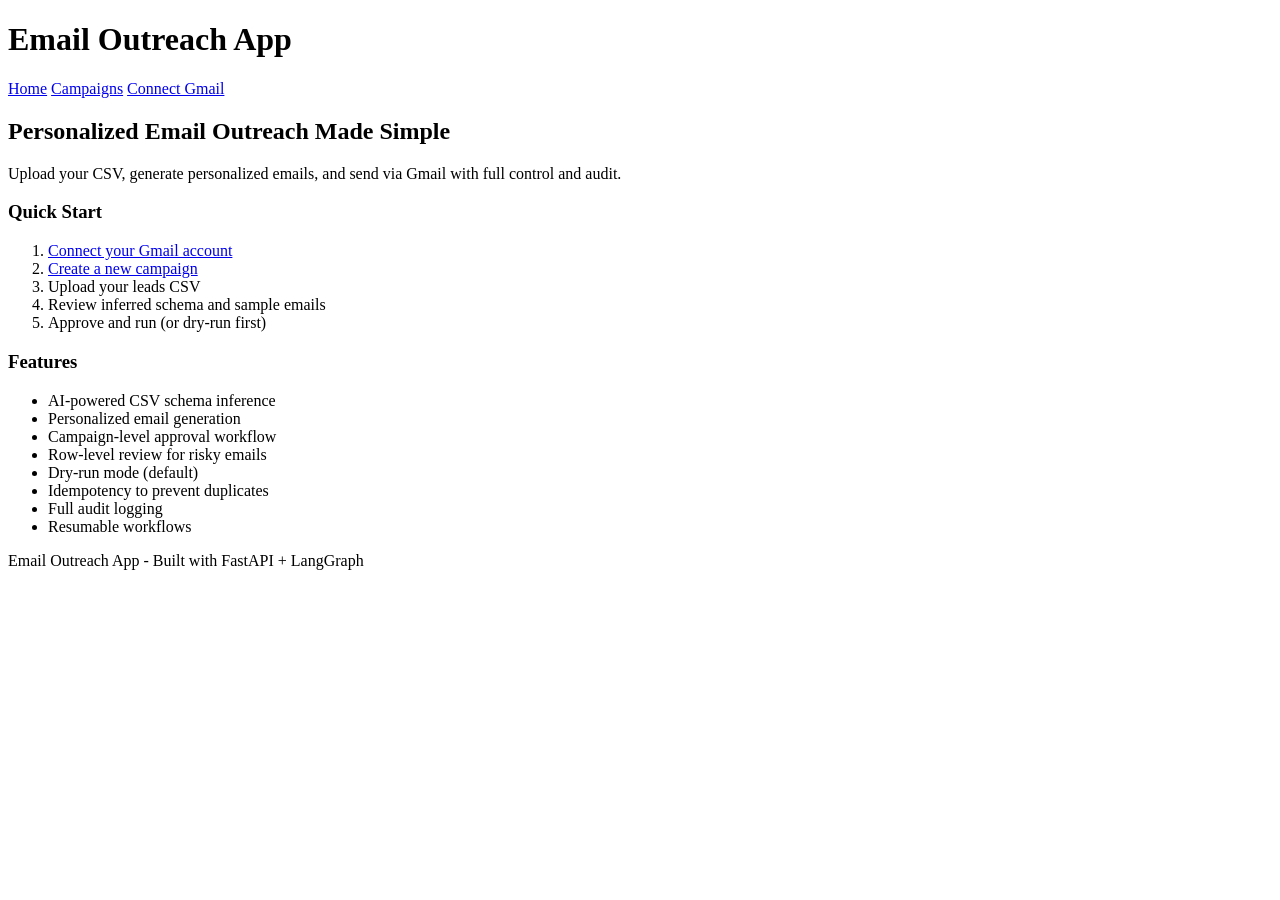
==== app/templates/index.html @ 3e48e7b5 "Adding an email outreach agent ." ====
<!DOCTYPE html>
<html lang="en">
<head>
    <meta charset="UTF-8">
    <meta name="viewport" content="width=device-width, initial-scale=1.0">
    <title>Email Outreach App</title>
    <link rel="stylesheet" href="/static/style.css">
</head>
<body>
    <div class="container">
        <header>
            <h1>Email Outreach App</h1>
            <nav>
                <a href="/">Home</a>
                <a href="/campaigns">Campaigns</a>
                <a href="/auth">Connect Gmail</a>
            </nav>
        </header>
        
        <main>
            <section class="hero">
                <h2>Personalized Email Outreach Made Simple</h2>
                <p>Upload your CSV, generate personalized emails, and send via Gmail with full control and audit.</p>
            </section>
            
            <section class="quick-start">
                <h3>Quick Start</h3>
                <ol>
                    <li><a href="/auth">Connect your Gmail account</a></li>
                    <li><a href="/campaigns/new">Create a new campaign</a></li>
                    <li>Upload your leads CSV</li>
                    <li>Review inferred schema and sample emails</li>
                    <li>Approve and run (or dry-run first)</li>
                </ol>
            </section>
            
            <section class="features">
                <h3>Features</h3>
                <ul>
                    <li>AI-powered CSV schema inference</li>
                    <li>Personalized email generation</li>
                    <li>Campaign-level approval workflow</li>
                    <li>Row-level review for risky emails</li>
                    <li>Dry-run mode (default)</li>
                    <li>Idempotency to prevent duplicates</li>
                    <li>Full audit logging</li>
                    <li>Resumable workflows</li>
                </ul>
            </section>
        </main>
        
        <footer>
            <p>Email Outreach App - Built with FastAPI + LangGraph</p>
        </footer>
    </div>
</body>
</html>
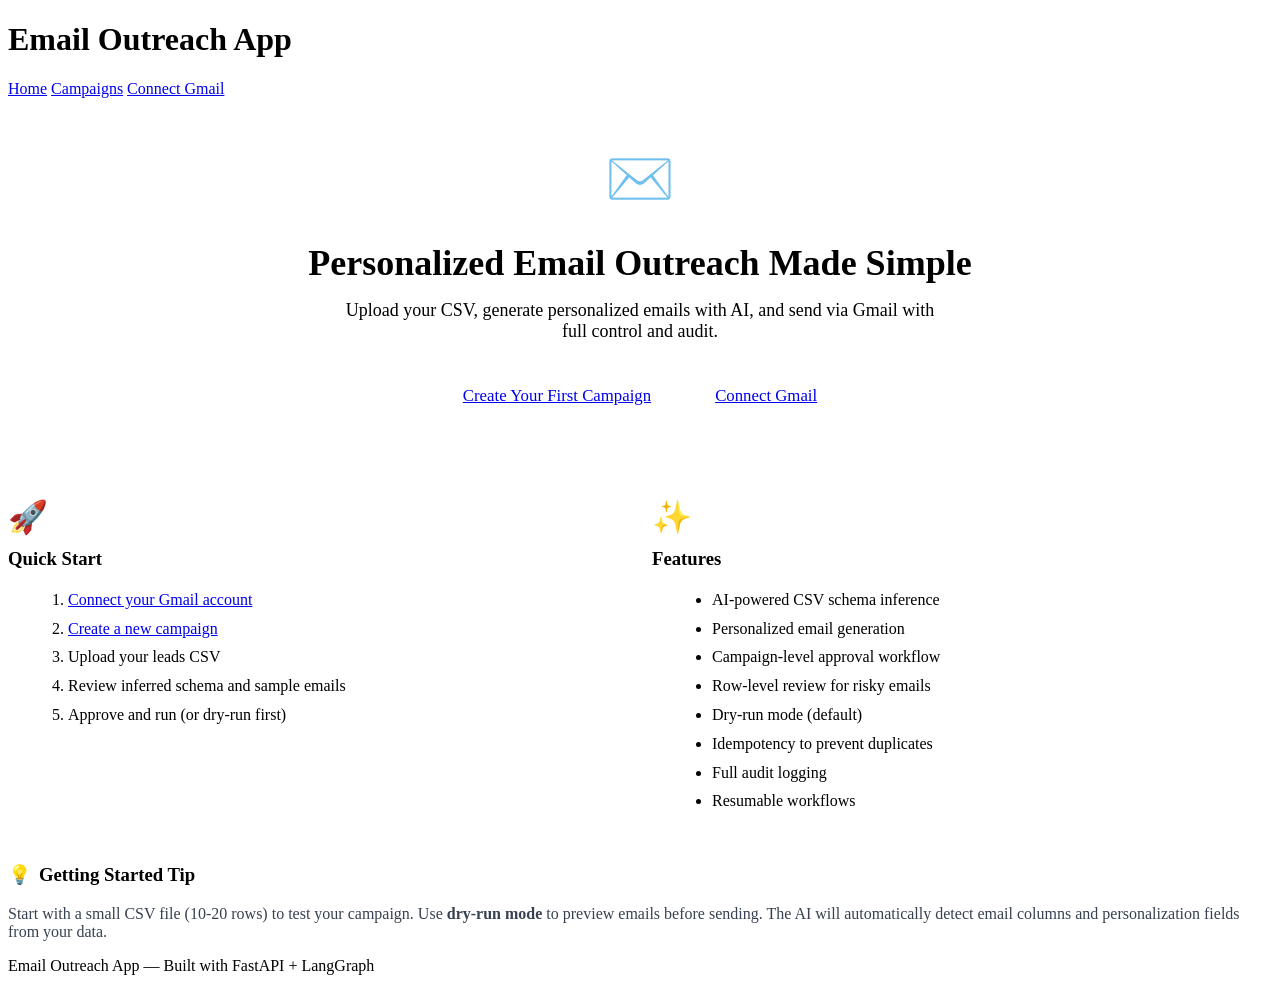
==== commit 541ab889: "Improving ui for different pages." ====
--- a/app/templates/index.html
+++ b/app/templates/index.html
@@ -11,46 +11,72 @@
         <header>
             <h1>Email Outreach App</h1>
             <nav>
-                <a href="/">Home</a>
+                <a href="/" class="active">Home</a>
                 <a href="/campaigns">Campaigns</a>
                 <a href="/auth">Connect Gmail</a>
             </nav>
         </header>
         
         <main>
-            <section class="hero">
-                <h2>Personalized Email Outreach Made Simple</h2>
-                <p>Upload your CSV, generate personalized emails, and send via Gmail with full control and audit.</p>
+            <section class="hero" style="text-align: center; padding: 3rem 0; margin-bottom: 2rem;">
+                <div style="font-size: 3.5rem; margin-bottom: 1rem;">✉️</div>
+                <h2 style="font-size: 2.25rem; margin-bottom: 1rem;">Personalized Email Outreach Made Simple</h2>
+                <p style="font-size: 1.125rem; color: var(--color-gray-500); max-width: 600px; margin: 0 auto 2rem;">
+                    Upload your CSV, generate personalized emails with AI, and send via Gmail with full control and audit.
+                </p>
+                <div style="display: flex; gap: 1rem; justify-content: center;">
+                    <a href="/campaigns/new" class="btn btn-primary" style="font-size: 1.05rem; padding: 0.75rem 1.5rem;">
+                        Create Your First Campaign
+                    </a>
+                    <a href="/auth" class="btn btn-secondary" style="font-size: 1.05rem; padding: 0.75rem 1.5rem;">
+                        Connect Gmail
+                    </a>
+                </div>
             </section>
             
-            <section class="quick-start">
-                <h3>Quick Start</h3>
-                <ol>
-                    <li><a href="/auth">Connect your Gmail account</a></li>
-                    <li><a href="/campaigns/new">Create a new campaign</a></li>
-                    <li>Upload your leads CSV</li>
-                    <li>Review inferred schema and sample emails</li>
-                    <li>Approve and run (or dry-run first)</li>
-                </ol>
-            </section>
+            <div style="display: grid; grid-template-columns: repeat(auto-fit, minmax(300px, 1fr)); gap: 1.5rem; margin-bottom: 2rem;">
+                <div class="card" style="margin-bottom: 0;">
+                    <div style="font-size: 2rem; margin-bottom: 0.75rem;">🚀</div>
+                    <h3 style="margin-top: 0; margin-bottom: 0.75rem;">Quick Start</h3>
+                    <ol style="margin-left: 1.25rem; color: var(--color-gray-600); line-height: 1.8;">
+                        <li><a href="/auth">Connect your Gmail account</a></li>
+                        <li><a href="/campaigns/new">Create a new campaign</a></li>
+                        <li>Upload your leads CSV</li>
+                        <li>Review inferred schema and sample emails</li>
+                        <li>Approve and run (or dry-run first)</li>
+                    </ol>
+                </div>
+                
+                <div class="card" style="margin-bottom: 0;">
+                    <div style="font-size: 2rem; margin-bottom: 0.75rem;">✨</div>
+                    <h3 style="margin-top: 0; margin-bottom: 0.75rem;">Features</h3>
+                    <ul style="margin-left: 1.25rem; color: var(--color-gray-600); line-height: 1.8;">
+                        <li>AI-powered CSV schema inference</li>
+                        <li>Personalized email generation</li>
+                        <li>Campaign-level approval workflow</li>
+                        <li>Row-level review for risky emails</li>
+                        <li>Dry-run mode (default)</li>
+                        <li>Idempotency to prevent duplicates</li>
+                        <li>Full audit logging</li>
+                        <li>Resumable workflows</li>
+                    </ul>
+                </div>
+            </div>
             
-            <section class="features">
-                <h3>Features</h3>
-                <ul>
-                    <li>AI-powered CSV schema inference</li>
-                    <li>Personalized email generation</li>
-                    <li>Campaign-level approval workflow</li>
-                    <li>Row-level review for risky emails</li>
-                    <li>Dry-run mode (default)</li>
-                    <li>Idempotency to prevent duplicates</li>
-                    <li>Full audit logging</li>
-                    <li>Resumable workflows</li>
-                </ul>
-            </section>
+            <div class="info-section" style="margin: 0;">
+                <h3 style="margin-top: 0; display: flex; align-items: center; gap: 0.5rem;">
+                    <span>💡</span> Getting Started Tip
+                </h3>
+                <p style="margin-bottom: 0; color: #374151;">
+                    Start with a small CSV file (10-20 rows) to test your campaign. Use <strong>dry-run mode</strong> 
+                    to preview emails before sending. The AI will automatically detect email columns and 
+                    personalization fields from your data.
+                </p>
+            </div>
         </main>
         
         <footer>
-            <p>Email Outreach App - Built with FastAPI + LangGraph</p>
+            <p>Email Outreach App — Built with FastAPI + LangGraph</p>
         </footer>
     </div>
 </body>
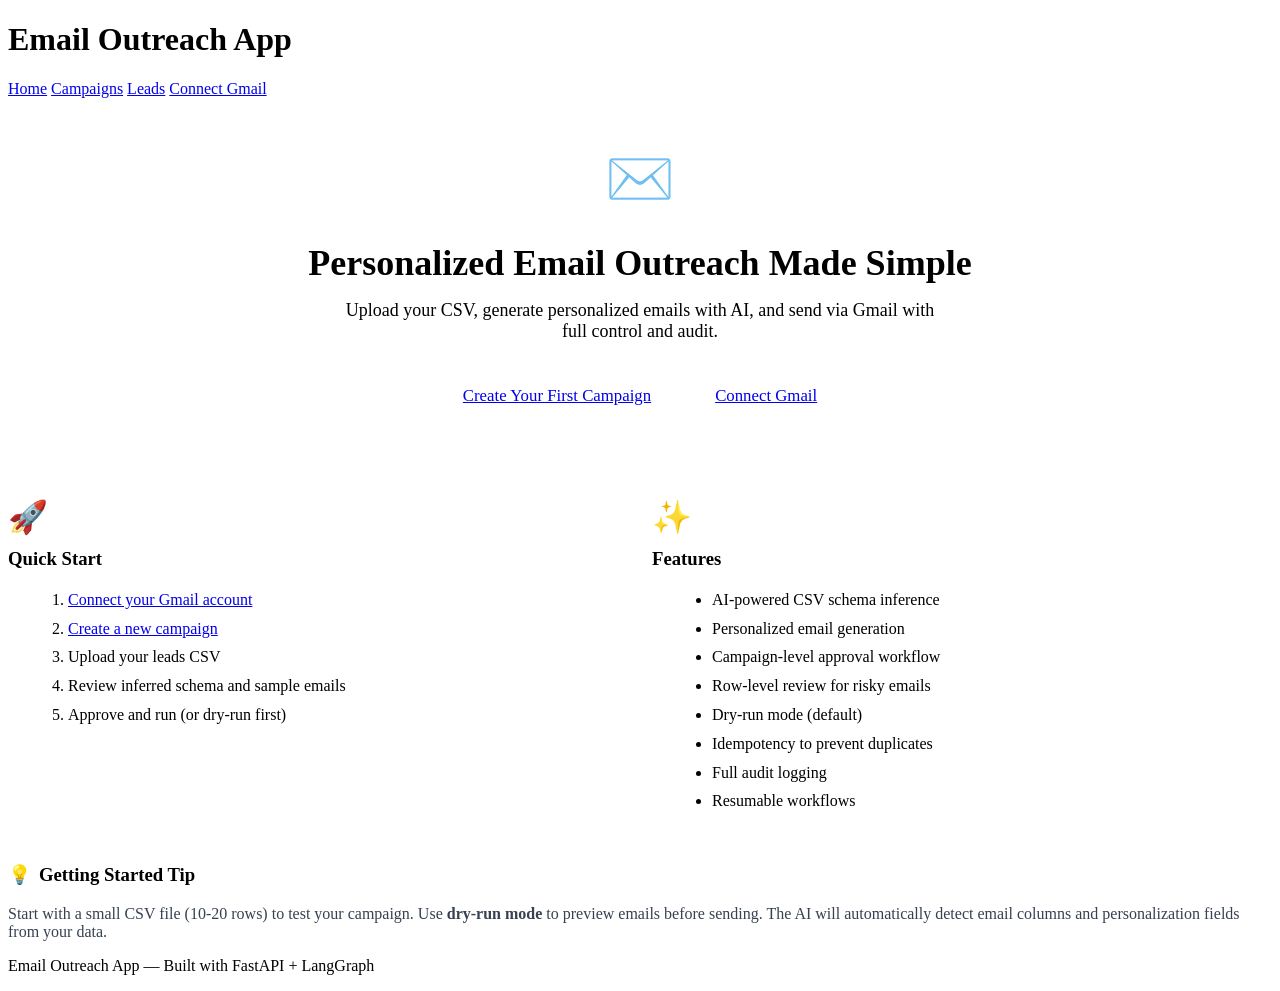
==== commit e72838af: "Adding changes for email followups as well." ====
--- a/app/templates/index.html
+++ b/app/templates/index.html
@@ -13,6 +13,7 @@
             <nav>
                 <a href="/" class="active">Home</a>
                 <a href="/campaigns">Campaigns</a>
+                <a href="/leads">Leads</a>
                 <a href="/auth">Connect Gmail</a>
             </nav>
         </header>
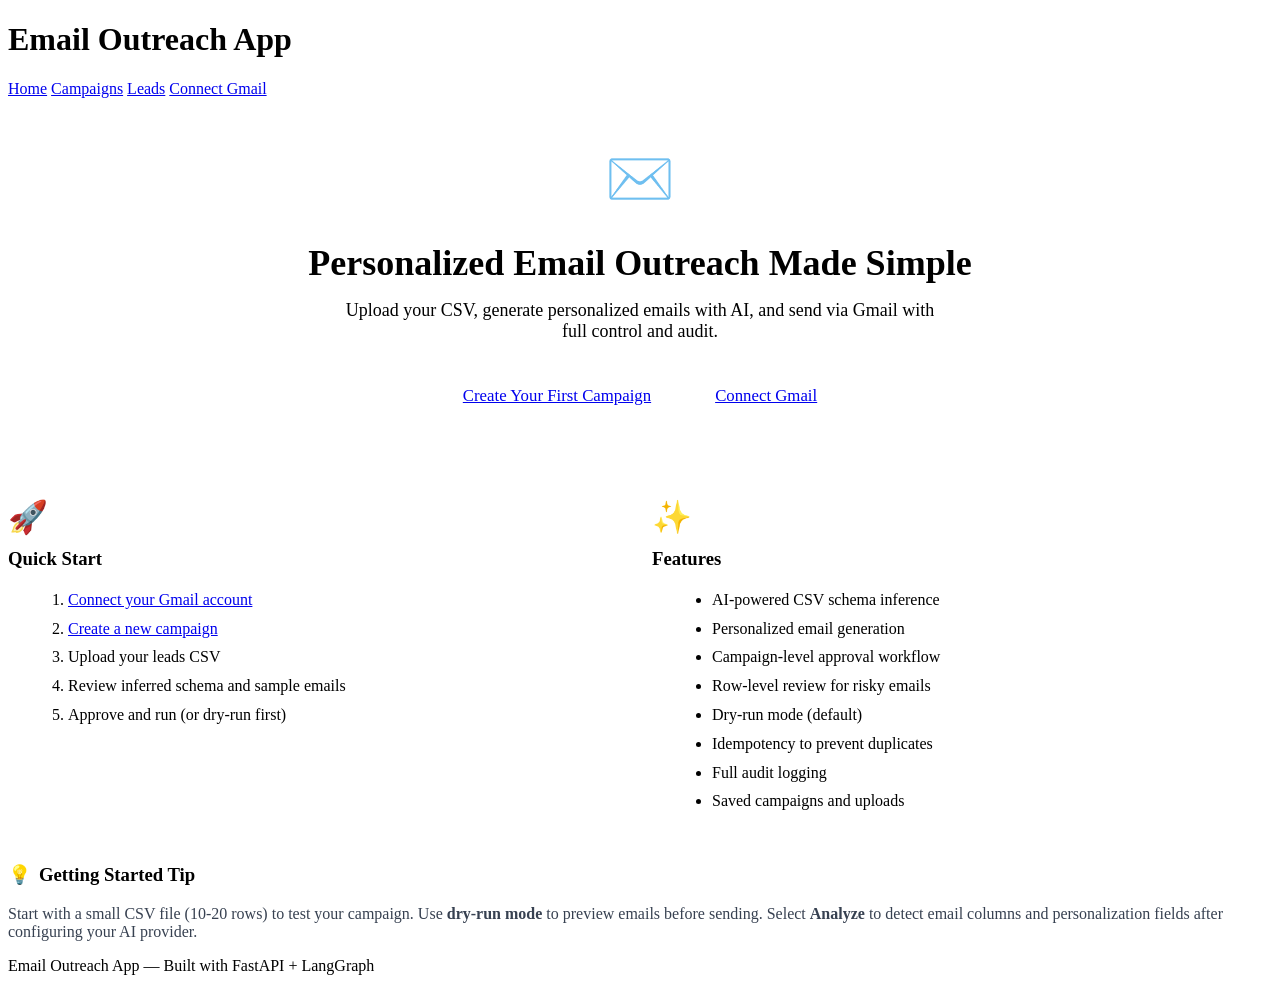
==== commit e3e2b7b0: "Keep uploaded campaigns idle until manual analysis starts" ====
--- a/app/templates/index.html
+++ b/app/templates/index.html
@@ -59,7 +59,7 @@
                         <li>Dry-run mode (default)</li>
                         <li>Idempotency to prevent duplicates</li>
                         <li>Full audit logging</li>
-                        <li>Resumable workflows</li>
+                        <li>Saved campaigns and uploads</li>
                     </ul>
                 </div>
             </div>
@@ -70,8 +70,8 @@
                 </h3>
                 <p style="margin-bottom: 0; color: #374151;">
                     Start with a small CSV file (10-20 rows) to test your campaign. Use <strong>dry-run mode</strong> 
-                    to preview emails before sending. The AI will automatically detect email columns and 
-                    personalization fields from your data.
+                    to preview emails before sending. Select <strong>Analyze</strong> to detect email columns and
+                    personalization fields after configuring your AI provider.
                 </p>
             </div>
         </main>
